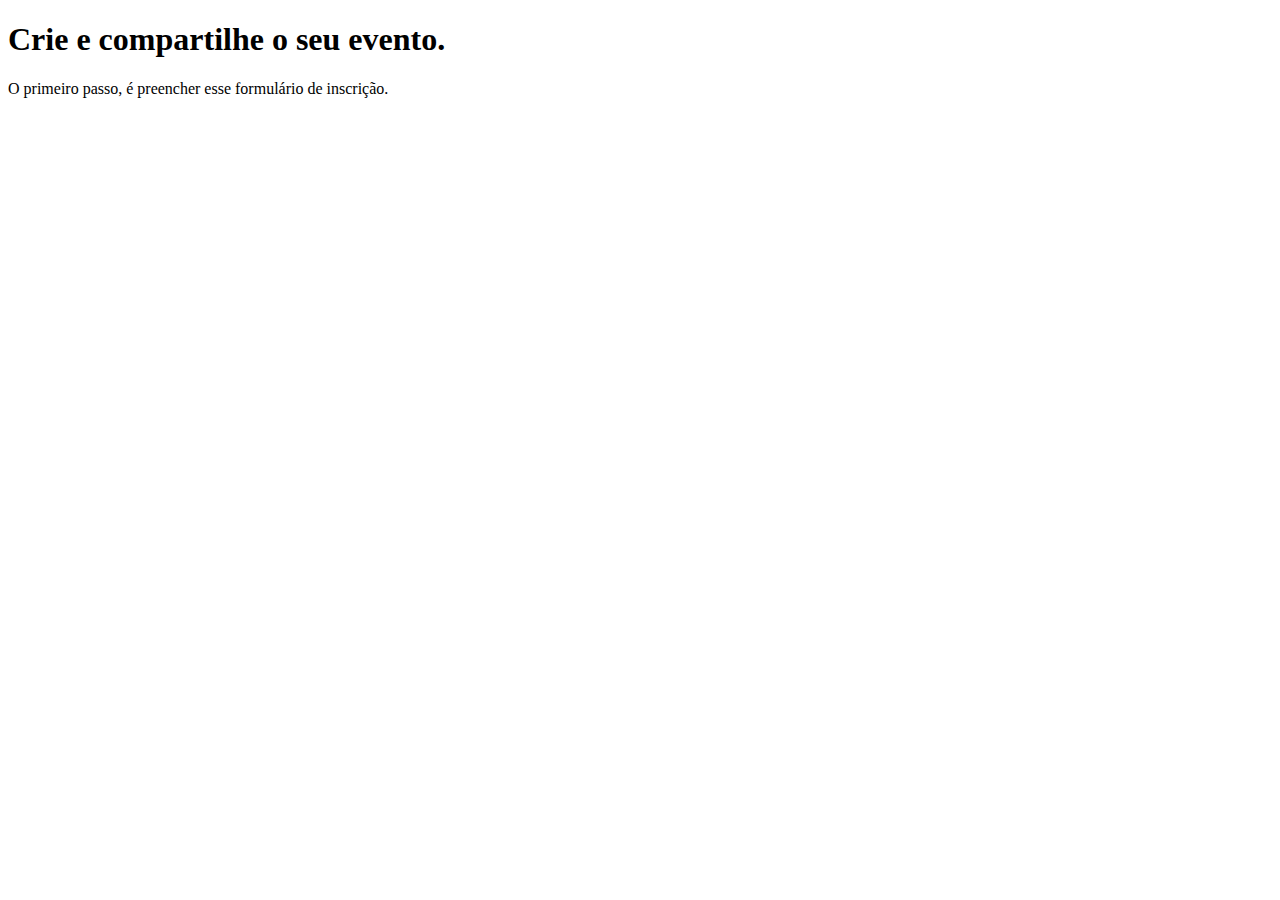
==== index.html @ 05bacdd5 "Iniciando os estilos da página" ====
<!DOCTYPE html>
<html lang="pt-br">
<head>
  <link rel="preconnect" href="https://fonts.gstatic.com" crossorigin>
  <link href="https://fonts.googleapis.com/css2?family=Archivo:wght@600;700&family=Poppins&display=swap" rel="stylesheet">
  
  <meta charset="UTF-8">
  <meta name="viewport" content="width=device-width, initial-scale=1.0">
  <title>Crie seu evento</title>

  <link rel="stylesheet" href="style.css"> 
  
  <link rel="preconnect" href="https://fonts.googleapis.com">
</head>
<body>
  <div calss="page">
    
    <header>
      <h1>Crie e compartilhe o seu evento.</h1>
      <p>O primeiro passo, é preencher esse
        formulário de inscrição.</p>
    </header>
    <form>
    </form>
  </div>
</body>
</html>
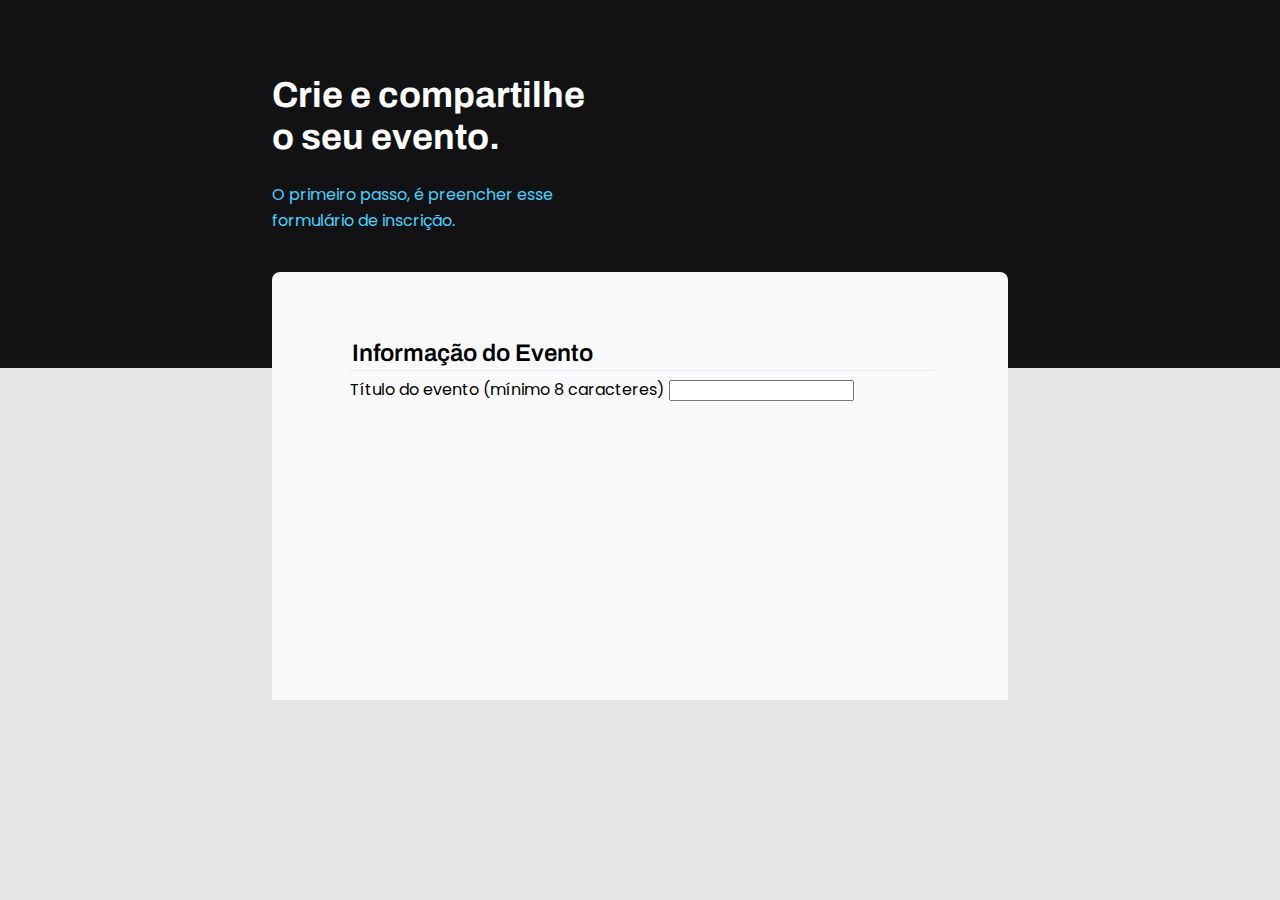
==== commit 0f1e6ca1: "Formatando o campo de texto" ====
--- a/index.html
+++ b/index.html
@@ -13,18 +13,28 @@
   <link rel="preconnect" href="https://fonts.googleapis.com">
 </head>
 <body>
-  <div calss="page">
-    
+  <div class="page">
     <header>
-      <h1>Crie e compartilhe o seu evento.</h1>
-      <p>O primeiro passo, é preencher esse
+    <h1>Crie e compartilhe o seu evento.</h1>
+    <p>O primeiro passo, é preencher esse
         formulário de inscrição.</p>
     </header>
     <form>
+
+        <fieldset>
+          <legend>Informação do Evento</legend>
+
+          <div class="input-wrapper">
+            <label for="event-title">Título do evento <span>(mínimo 8 caracteres)</span></label> 
+            <input type="text" id="evento-title">
+          </div>
+        </fieldset>
+    
     </form>
   </div>
 </body>
 </html>
+    
   
     
 
--- a/style.css
+++ b/style.css
@@ -0,0 +1,68 @@
+body {
+  font-family: 'Poppins', sans-serif;
+  
+  background: #E5E5E5;
+}
+
+body::before {
+  content:'';
+  width: 100%;
+  height:368px;
+
+  position: absolute;
+  top: 0;
+  left: 0;
+  z-index: -1;
+  background: #121214;
+}
+
+.page {
+  width: 736px;
+  margin: auto;
+}
+
+header {
+  width: 319px;
+
+  margin-top: 74px;
+}
+
+header h1 {
+  font-family: 'Archivo', sans-serif;
+  font-weight: bold;
+  font-size: 36px;
+  line-height: 42px;
+  color:#FFFFFF
+}
+
+header p {
+font-size: 16px;
+line-height: 26px;
+
+color: #42D3FF;
+
+}
+
+form {
+  margin-top: 38px;
+  background: #FAFAFC;
+  border-radius: 8px 8px 0px 0px;
+  min-height: 300px;
+
+  padding: 64px;
+}
+
+fieldset {
+  border: none;
+}
+
+fieldset legend {
+  font-family: 'Archivo', sans-serif;
+  font-weight: 600;
+  font-size: 24px;
+  line-height: 34px;
+
+  width: 100%;
+  border-bottom: 1px solid #E6E6F0
+
+}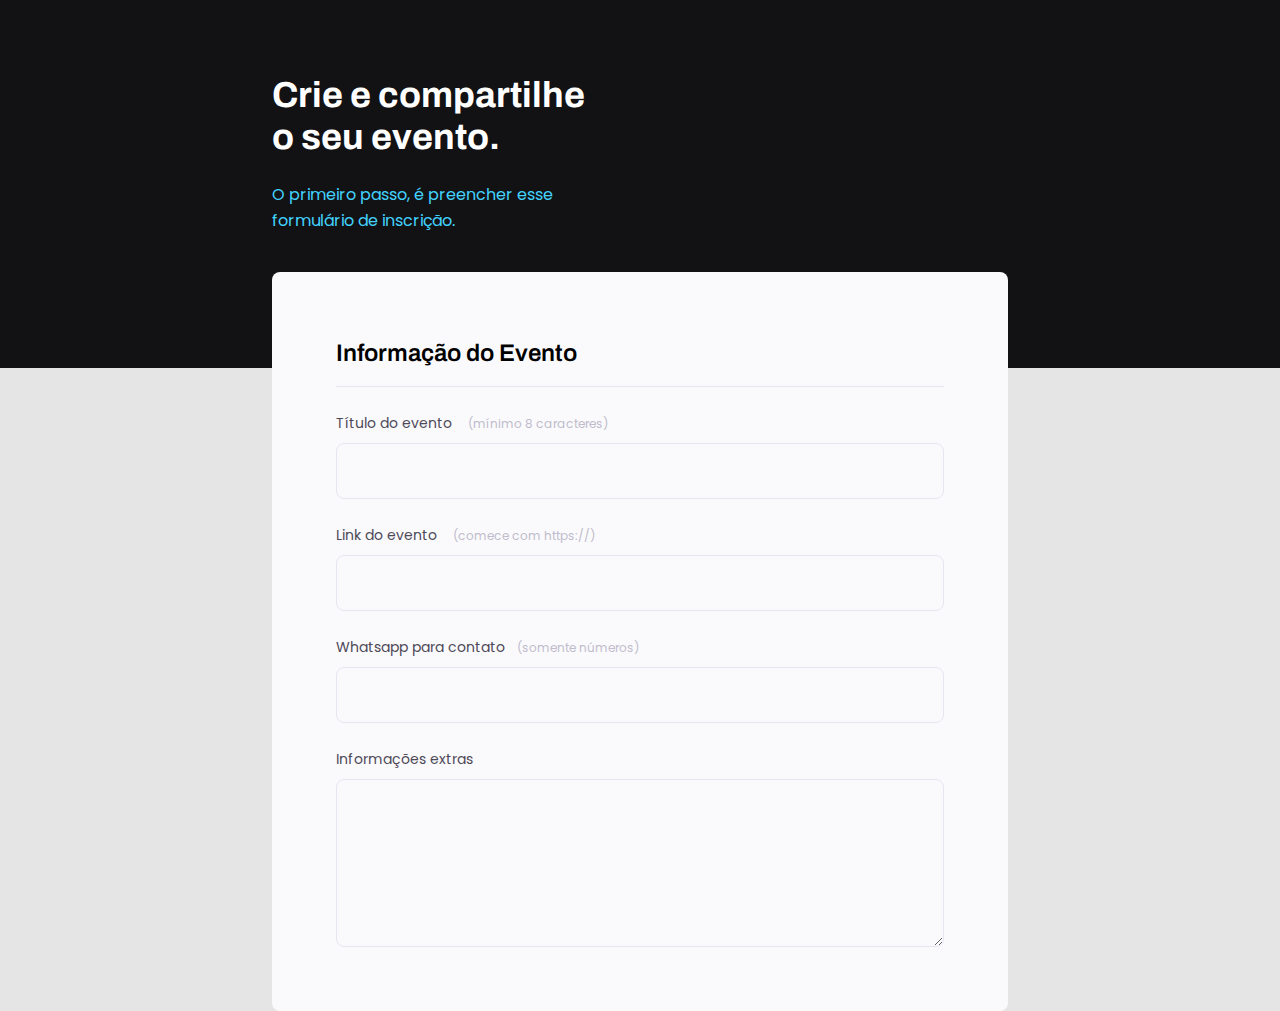
==== commit d2b2b32d: "Ajustando novos campos dentro do fieldset" ====
--- a/index.html
+++ b/index.html
@@ -22,13 +22,30 @@
     <form>
 
         <fieldset>
-          <legend>Informação do Evento</legend>
+            <div class="fieldset-wrapper">
+              <legend>Informação do Evento</legend>
 
-          <div class="input-wrapper">
-            <label for="event-title">Título do evento <span>(mínimo 8 caracteres)</span></label> 
-            <input type="text" id="evento-title">
-          </div>
-        </fieldset>
+              <div class="input-wrapper">
+                <label for="event-title">Título do evento <span>(mínimo 8 caracteres)</span></label> 
+                <input type="text" id="evento-title" />
+              </div>
+              
+              <div class="input-wrapper">
+                <label for="event-link">Link do evento <span>(comece com https://)</span></label> 
+                <input type="url" id="evento-link" />
+              </div>
+
+              <div class="input-wrapper">
+                <label for="event-whatsapp">Whatsapp para contato<span>(somente números)</span></label> 
+                <input type="number" id="evento-whatsapp" />
+              </div>
+
+              <div class="input-wrapper">
+                <label for="event-info">Informações  extras</label> 
+                <textarea id="event-info"></textarea>
+              </div>
+            </div>
+          </fieldset>
     
     </form>
   </div>
--- a/style.css
+++ b/style.css
@@ -1,5 +1,17 @@
+* {
+  margin: 0;
+  padding: 0;
+  box-sizing: border-box;
+
+}
+
+body, input, button, select, textarea {
+  font-family: 'Poppins', sans-serif;
+
+}
+
+
 body {
-  font-family: 'Poppins', sans-serif;
   
   background: #E5E5E5;
 }
@@ -32,7 +44,9 @@
   font-weight: bold;
   font-size: 36px;
   line-height: 42px;
-  color:#FFFFFF
+  color: white;
+
+  margin-bottom: 24px;
 }
 
 header p {
@@ -46,7 +60,7 @@
 form {
   margin-top: 38px;
   background: #FAFAFC;
-  border-radius: 8px 8px 0px 0px;
+  border-radius: 8px;
   min-height: 300px;
 
   padding: 64px;
@@ -54,6 +68,14 @@
 
 fieldset {
   border: none;
+
+}
+
+.fieldset-wrapper {
+  display: flex;
+  flex-direction: column;
+  gap: 24px;
+
 }
 
 fieldset legend {
@@ -63,6 +85,60 @@
   line-height: 34px;
 
   width: 100%;
-  border-bottom: 1px solid #E6E6F0
+  
+  border-bottom: 1px solid #E6E6F0;
+  padding-bottom: 16px;
+}
 
-}+.input-wrapper {
+  display: flex;
+  flex-direction: column;
+}
+ 
+.input-wrapper label {
+font-size: 14px;
+line-height: 24px;
+
+color: #4E4958;
+
+
+margin-bottom:8px;
+
+}  
+
+.input-wrapper label span {
+  margin-left: 12px;
+
+  font-size: 12px;
+  line-height: 20px;
+
+  color: #C1BCCC; 
+}
+
+.input-wrapper input, .input-wrapper textarea {
+  background: #FAFAFC;
+
+  border: 1px solid #E6E6F0;
+  border-radius: 8px;
+
+  height: 56px;
+
+  padding: 0 24px;
+
+  font-size: 16px;
+  line-height: 26px;
+
+  color: #C1BCCC;
+}
+  
+
+.input-wrapper textarea {
+  padding: 0;
+  height: 168px;
+
+}
+
+ 
+
+
+
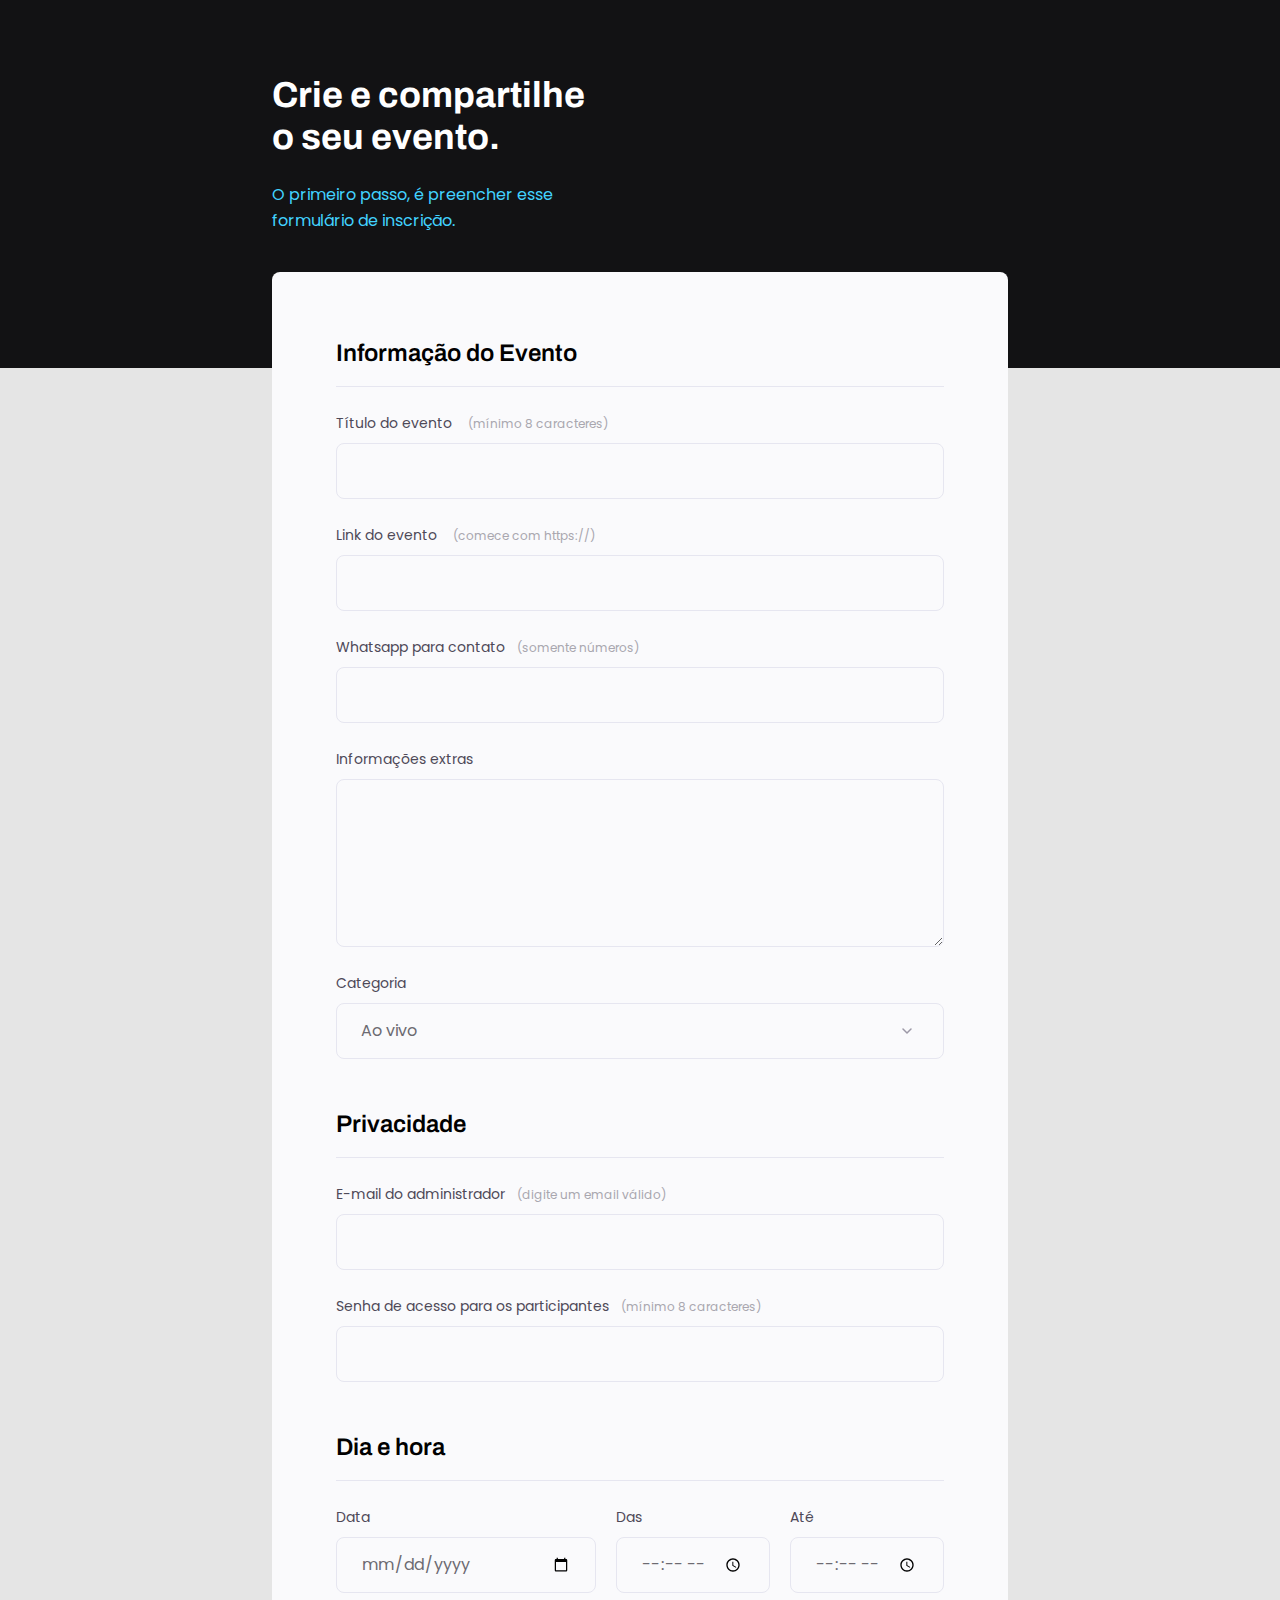
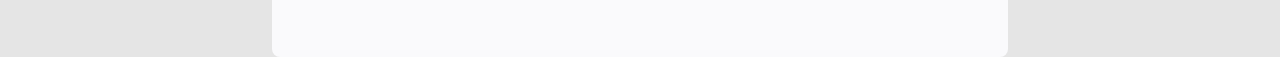
==== commit 30e7314c: "Aplicando estilos aos agrupamentos restantes" ====
--- a/index.html
+++ b/index.html
@@ -1,58 +1,113 @@
 <!DOCTYPE html>
 <html lang="pt-br">
+
 <head>
   <link rel="preconnect" href="https://fonts.gstatic.com" crossorigin>
-  <link href="https://fonts.googleapis.com/css2?family=Archivo:wght@600;700&family=Poppins&display=swap" rel="stylesheet">
-  
+  <link href="https://fonts.googleapis.com/css2?family=Archivo:wght@600;700&family=Poppins&display=swap"
+    rel="stylesheet">
+
   <meta charset="UTF-8">
   <meta name="viewport" content="width=device-width, initial-scale=1.0">
   <title>Crie seu evento</title>
 
-  <link rel="stylesheet" href="style.css"> 
-  
+  <link rel="stylesheet" href="style.css">
+
   <link rel="preconnect" href="https://fonts.googleapis.com">
 </head>
+
 <body>
   <div class="page">
     <header>
-    <h1>Crie e compartilhe o seu evento.</h1>
-    <p>O primeiro passo, é preencher esse
+      <h1>Crie e compartilhe o seu evento.</h1>
+      <p>O primeiro passo, é preencher esse
         formulário de inscrição.</p>
     </header>
     <form>
 
-        <fieldset>
-            <div class="fieldset-wrapper">
-              <legend>Informação do Evento</legend>
+      <fieldset>
+        <div class="fieldset-wrapper">
+          <legend>Informação do Evento</legend>
 
-              <div class="input-wrapper">
-                <label for="event-title">Título do evento <span>(mínimo 8 caracteres)</span></label> 
-                <input type="text" id="evento-title" />
-              </div>
-              
-              <div class="input-wrapper">
-                <label for="event-link">Link do evento <span>(comece com https://)</span></label> 
-                <input type="url" id="evento-link" />
-              </div>
+          <div class="input-wrapper">
+            <label for="event-title">Título do evento <span>(mínimo 8 caracteres)</span></label>
+            <input type="text" id="event-title" />
+          </div>
 
-              <div class="input-wrapper">
-                <label for="event-whatsapp">Whatsapp para contato<span>(somente números)</span></label> 
-                <input type="number" id="evento-whatsapp" />
-              </div>
+          <div class="input-wrapper">
+            <label for="event-link">Link do evento <span>(comece com https://)</span></label>
+            <input type="url" id="event-link" />
+          </div>
 
-              <div class="input-wrapper">
-                <label for="event-info">Informações  extras</label> 
-                <textarea id="event-info"></textarea>
-              </div>
+          <div class="input-wrapper">
+            <label for="event-whatsapp">Whatsapp para contato<span>(somente números)</span></label>
+            <input type="number" id="event-whatsapp" />
+          </div>
+
+          <div class="input-wrapper">
+            <label for="event-info">Informações extras</label>
+            <textarea id="event-info"></textarea>
+          </div>
+
+          <div class="input-wrapper">
+            <label for="event-category">Categoria</label>
+            <select id="event-category">
+              <option value="live">Ao vivo</option>
+              <option value="podcast">Podcast</option>
+              <option value="mentorship">Mentoria</option>
+            </select>
+          </div>
+        </div>
+      </fieldset>
+
+
+      <fieldset>
+        <div class="fieldset-wrapper">
+          <legend>Privacidade</legend>
+
+          <div class="input-wrapper">
+            <label for="event-email">E-mail do administrador<span>(digite um email válido)</span></label>
+            <input type="email" id="event-email" />
+          </div>
+
+          <div class="input-wrapper">
+            <label for="event-password">Senha de acesso para os participantes<span>(mínimo 8 caracteres)</span></label>
+            <input type="password" id="event-password" />
+          </div>
+
+        </div>
+      </fieldset>
+
+
+      <fieldset>
+        <div class="fieldset-wrapper">
+          <legend>Dia e hora</legend>
+
+          <div class="col-3">
+            <div class="input-wrapper">
+              <label for="event-date">Data</label>
+              <input type="date" id="event-date" />
             </div>
-          </fieldset>
-    
+
+            <div class="input-wrapper">
+              <label for="event-begin">Das</label>
+              <input type="time" id="event-begin" />
+            </div>
+
+
+            <div class="input-wrapper">
+              <label for="event-end">Até</label>
+              <input type="time" id="event-end" />
+            </div>
+          </div>
+
+
+
+
+        </div>
+      </fieldset>
+
     </form>
   </div>
 </body>
-</html>
-    
-  
-    
 
-  +</html>--- a/style.css
+++ b/style.css
@@ -5,21 +5,25 @@
 
 }
 
-body, input, button, select, textarea {
+body,
+input,
+button,
+select,
+textarea {
   font-family: 'Poppins', sans-serif;
 
 }
 
 
 body {
-  
+
   background: #E5E5E5;
 }
 
 body::before {
-  content:'';
+  content: '';
   width: 100%;
-  height:368px;
+  height: 368px;
 
   position: absolute;
   top: 0;
@@ -50,10 +54,10 @@
 }
 
 header p {
-font-size: 16px;
-line-height: 26px;
+  font-size: 16px;
+  line-height: 26px;
 
-color: #42D3FF;
+  color: #42D3FF;
 
 }
 
@@ -64,6 +68,10 @@
   min-height: 300px;
 
   padding: 64px;
+
+  display: flex;
+  flex-direction: column;
+  gap: 48px;
 }
 
 fieldset {
@@ -85,7 +93,7 @@
   line-height: 34px;
 
   width: 100%;
-  
+
   border-bottom: 1px solid #E6E6F0;
   padding-bottom: 16px;
 }
@@ -94,17 +102,17 @@
   display: flex;
   flex-direction: column;
 }
- 
+
 .input-wrapper label {
-font-size: 14px;
-line-height: 24px;
+  font-size: 14px;
+  line-height: 24px;
 
-color: #4E4958;
+  color: #4E4958;
 
 
-margin-bottom:8px;
+  margin-bottom: 8px;
 
-}  
+}
 
 .input-wrapper label span {
   margin-left: 12px;
@@ -112,10 +120,18 @@
   font-size: 12px;
   line-height: 20px;
 
-  color: #C1BCCC; 
+  color: #A9A7AF;
 }
 
-.input-wrapper input, .input-wrapper textarea {
+.input-wrapper label span:hover {
+  color: #6C6A71;
+
+
+}
+
+.input-wrapper input,
+.input-wrapper textarea,
+.input-wrapper select {
   background: #FAFAFC;
 
   border: 1px solid #E6E6F0;
@@ -128,17 +144,29 @@
   font-size: 16px;
   line-height: 26px;
 
-  color: #C1BCCC;
+  color: #6C6A71;
 }
-  
+
 
 .input-wrapper textarea {
   padding: 0;
   height: 168px;
-
 }
 
- 
+.input-wrapper select {
+  appearance: none;
+  -webkit-appearance: none;
 
+  background-image: url("data:image/svg+xml,%3Csvg width='24' height='24' viewBox='0 0 24 24' fill='none' xmlns='http://www.w3.org/2000/svg'%3E%3Cg clip-path='url(%23clip0_1_54)'%3E%3Cpath d='M8 10L12 14L16 10' stroke='%239C98A6' stroke-width='1.5' stroke-linecap='round' stroke-linejoin='round'/%3E%3C/g%3E%3Cdefs%3E%3CclipPath id='clip0_1_54'%3E%3Crect width='24' height='24' fill='white'/%3E%3C/clipPath%3E%3C/defs%3E%3C/svg%3E%0A");
+  background-repeat: no-repeat;
+  background-position: right 24px top 50%;
+}
 
+.col-3 {
+  display: flex;
+  gap: 20px;
+}
 
+.col-3 > div:nth-child(1) {
+  width: 100%;
+}
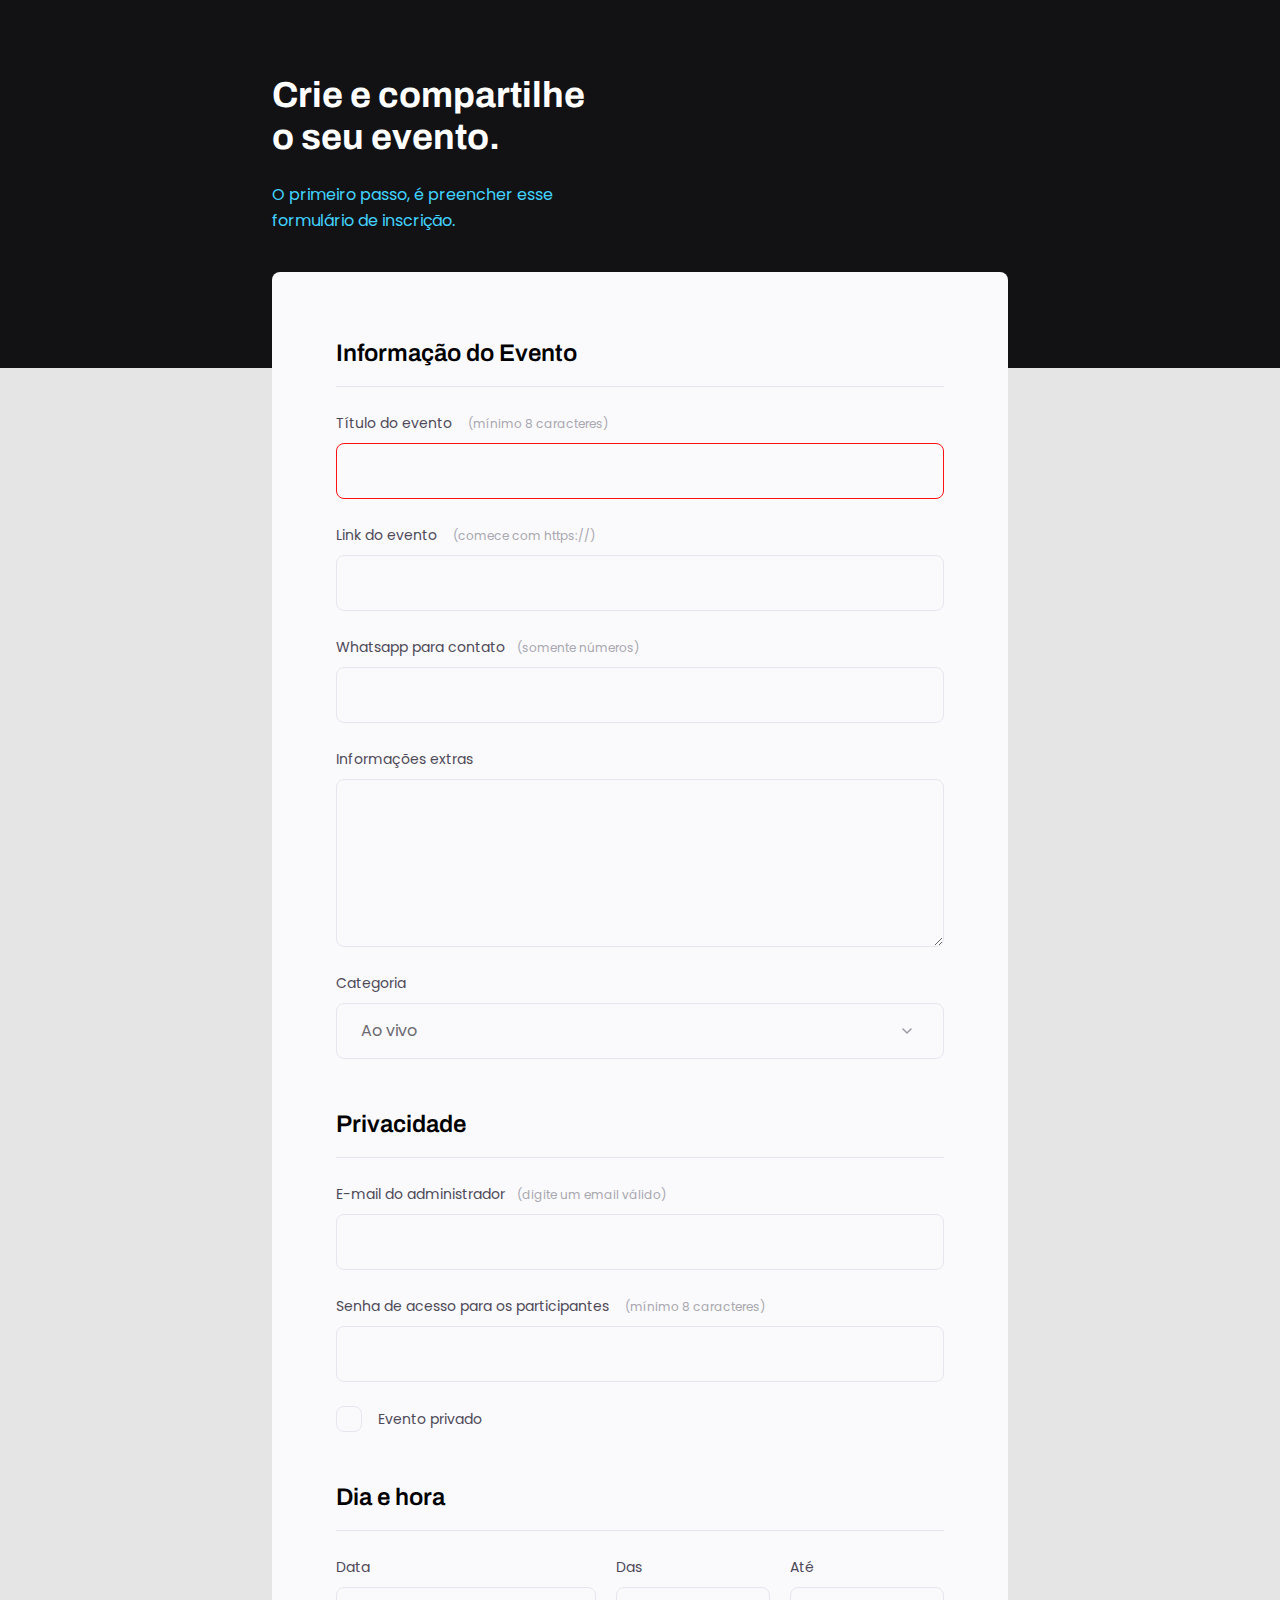
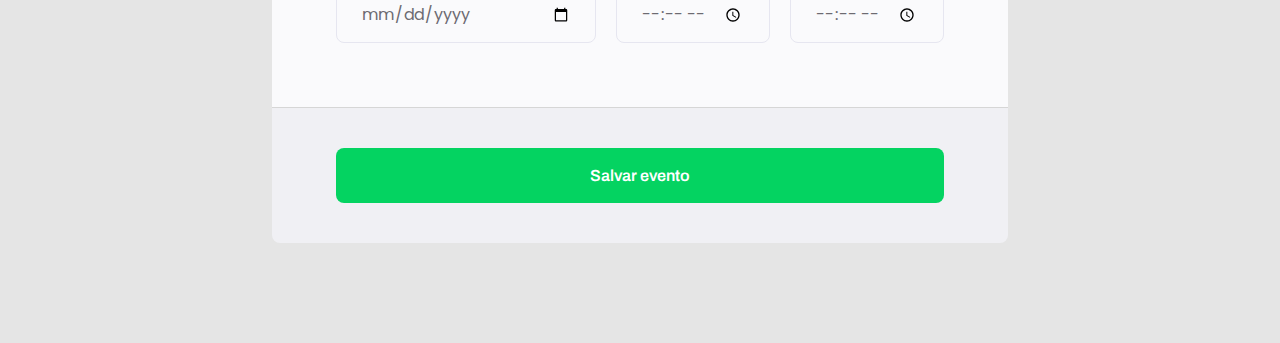
==== commit 9f1bd8d4: "Validando campos e  submetendo formulários" ====
--- a/index.html
+++ b/index.html
@@ -22,7 +22,7 @@
       <p>O primeiro passo, é preencher esse
         formulário de inscrição.</p>
     </header>
-    <form>
+    <form id="my-form">
 
       <fieldset>
         <div class="fieldset-wrapper">
@@ -30,7 +30,8 @@
 
           <div class="input-wrapper">
             <label for="event-title">Título do evento <span>(mínimo 8 caracteres)</span></label>
-            <input type="text" id="event-title" />
+            <input type="text" id="event-title" required minlength="8" />
+
           </div>
 
           <div class="input-wrapper">
@@ -70,9 +71,15 @@
           </div>
 
           <div class="input-wrapper">
-            <label for="event-password">Senha de acesso para os participantes<span>(mínimo 8 caracteres)</span></label>
-            <input type="password" id="event-password" />
+            <label for="event-password">Senha de acesso para os participantes <span>(mínimo 8 caracteres)</span></label>
+            <input type="password" id="event-password" minlength="8" />
           </div>
+
+          <div class="checkbox-wrapper">
+            <input type="checkbox" id="event-private" />
+            <label for="event-private">Evento privado</label>
+          </div>
+
 
         </div>
       </fieldset>
@@ -107,6 +114,11 @@
       </fieldset>
 
     </form>
+    <footer>
+      <button class="button" form="my-form">
+        Salvar evento
+      </button>
+    </footer>
   </div>
 </body>
 
--- a/style.css
+++ b/style.css
@@ -7,7 +7,6 @@
 
 body,
 input,
-button,
 select,
 textarea {
   font-family: 'Poppins', sans-serif;
@@ -64,7 +63,7 @@
 form {
   margin-top: 38px;
   background: #FAFAFC;
-  border-radius: 8px;
+  border-radius: 8px 8px 0 0;
   min-height: 300px;
 
   padding: 64px;
@@ -103,7 +102,8 @@
   flex-direction: column;
 }
 
-.input-wrapper label {
+.input-wrapper label,
+.checkbox-wrapper label {
   font-size: 14px;
   line-height: 24px;
 
@@ -167,6 +167,88 @@
   gap: 20px;
 }
 
-.col-3 > div:nth-child(1) {
+.col-3>div:nth-child(1) {
   width: 100%;
 }
+
+.checkbox-wrapper {
+  position: relative;
+
+}
+
+.checkbox-wrapper label {
+  display: flex;
+  align-items: center;
+  gap: 16px;
+  margin: 0;
+}
+
+.checkbox-wrapper input {
+  position: absolute;
+  top: 0;
+  left: 0;
+  width: 24px;
+  height: 24px;
+
+  opacity: 0;
+
+}
+
+.checkbox-wrapper label::before {
+  content: '';
+  width: 24px;
+  height: 24px;
+  display: block;
+  border: 1px solid #E6E6F0;
+  border-radius: 8px;
+
+}
+
+.checkbox-wrapper input:checked+label::before {
+  background-image: url("data:image/svg+xml,%3Csvg width='24' height='24' viewBox='0 0 24 24' fill='none' xmlns='http://www.w3.org/2000/svg'%3E%3Cg clip-path='url(%23clip0_1109_20)'%3E%3Cpath d='M9 16.17L4.83 12L3.41 13.41L9 19L21 7L19.59 5.59L9 16.17Z' fill='%2342D3FF'/%3E%3C/g%3E%3Cdefs%3E%3CclipPath id='clip0_1109_20'%3E%3Crect width='24' height='24' fill='white'/%3E%3C/clipPath%3E%3C/defs%3E%3C/svg%3E%0A");
+
+}
+
+.checkbox-wrapper input:focus+label::before {
+  outline: 2px solid black;
+}
+
+footer {
+  background: #F0F0F4;
+
+  height: 136px;
+ 
+  display: flex;
+  flex-direction: column;
+
+  padding: 40px 64px;
+
+  margin-bottom: 100px;
+
+  border-top: 1px solid #D6D6D6;
+  border-radius: 0 0 8px 8px;
+}
+
+footer .button {
+  height: 56px;
+  background: #04D361;
+  border: 0;
+  border-radius: 8px;
+  
+  font-family: 'Archivo';
+  font-weight: 600;
+  font-size: 16px;
+  line-height: 26px;
+
+  color: #FFFFFF;
+}
+
+footer .button:hover {
+  background: #08A04C;
+
+}
+
+input:invalid {
+  border: 1px solid #FF1010;
+}
+
